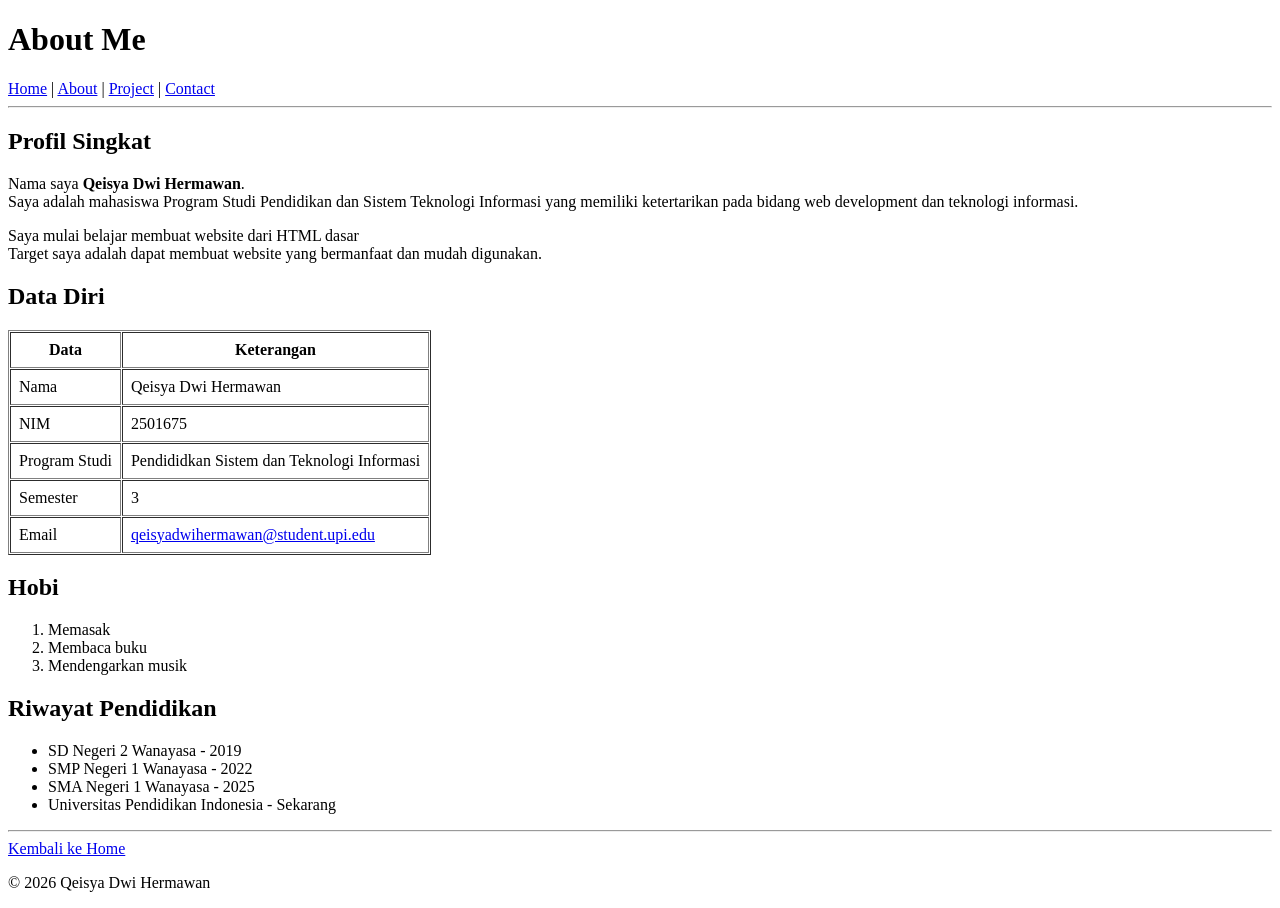
==== about.html @ 2928fd0a "memperbaharui" ====
<!doctype html>
<html lang="id">
  <head>
    <meta charset="UTF-8" />
    <title>About Me</title>
  </head>
  <body>
    <h1>About Me</h1>
    <a href="home.html">Home</a> | <a href="about.html">About</a> |
    <a href="project.html">Project</a> |
    <a href="contact.html">Contact</a>
    <hr />
    <h2>Profil Singkat</h2>
    <p>
      Nama saya <strong>Qeisya Dwi Hermawan</strong>.<br />
      Saya adalah mahasiswa Program Studi Pendidikan dan Sistem Teknologi
      Informasi yang memiliki ketertarikan pada bidang web development dan
      teknologi informasi.
    </p>
    <p>
      Saya mulai belajar membuat website dari HTML dasar<br />
      Target saya adalah dapat membuat website yang bermanfaat dan mudah
      digunakan.
    </p>

    <h2>Data Diri</h2>
    <table border="1" cellspacing="1" cellpadding="8">
      <tr>
        <th>Data</th>
        <th>Keterangan</th>
      </tr>
      <tr>
        <td>Nama</td>
        <td>Qeisya Dwi Hermawan</td>
      </tr>
      <tr>
        <td>NIM</td>
        <td>2501675</td>
      </tr>
      <tr>
        <td>Program Studi</td>
        <td>Pendididkan Sistem dan Teknologi Informasi</td>
      </tr>
      <tr>
        <td>Semester</td>
        <td>3</td>
      </tr>
      <tr>
        <td>Email</td>
        <td>
          <a href="mailto:qeisyadwihermawan@student.upi.edu"
            >qeisyadwihermawan@student.upi.edu</a
          >
        </td>
      </tr>
    </table>

    <h2>Hobi</h2>
    <ol>
      <li>Memasak</li>
      <li>Membaca buku</li>
      <li>Mendengarkan musik</li>
    </ol>

    <h2>Riwayat Pendidikan</h2>
    <ul>
      <li>SD Negeri 2 Wanayasa - 2019</li>
      <li>SMP Negeri 1 Wanayasa - 2022</li>
      <li>SMA Negeri 1 Wanayasa - 2025</li>
      <li>Universitas Pendidikan Indonesia - Sekarang</li>
    </ul>
    <hr />

    <a href="home.html">Kembali ke Home</a>
    <p>&copy; 2026 Qeisya Dwi Hermawan</p>
  </body>
</html>
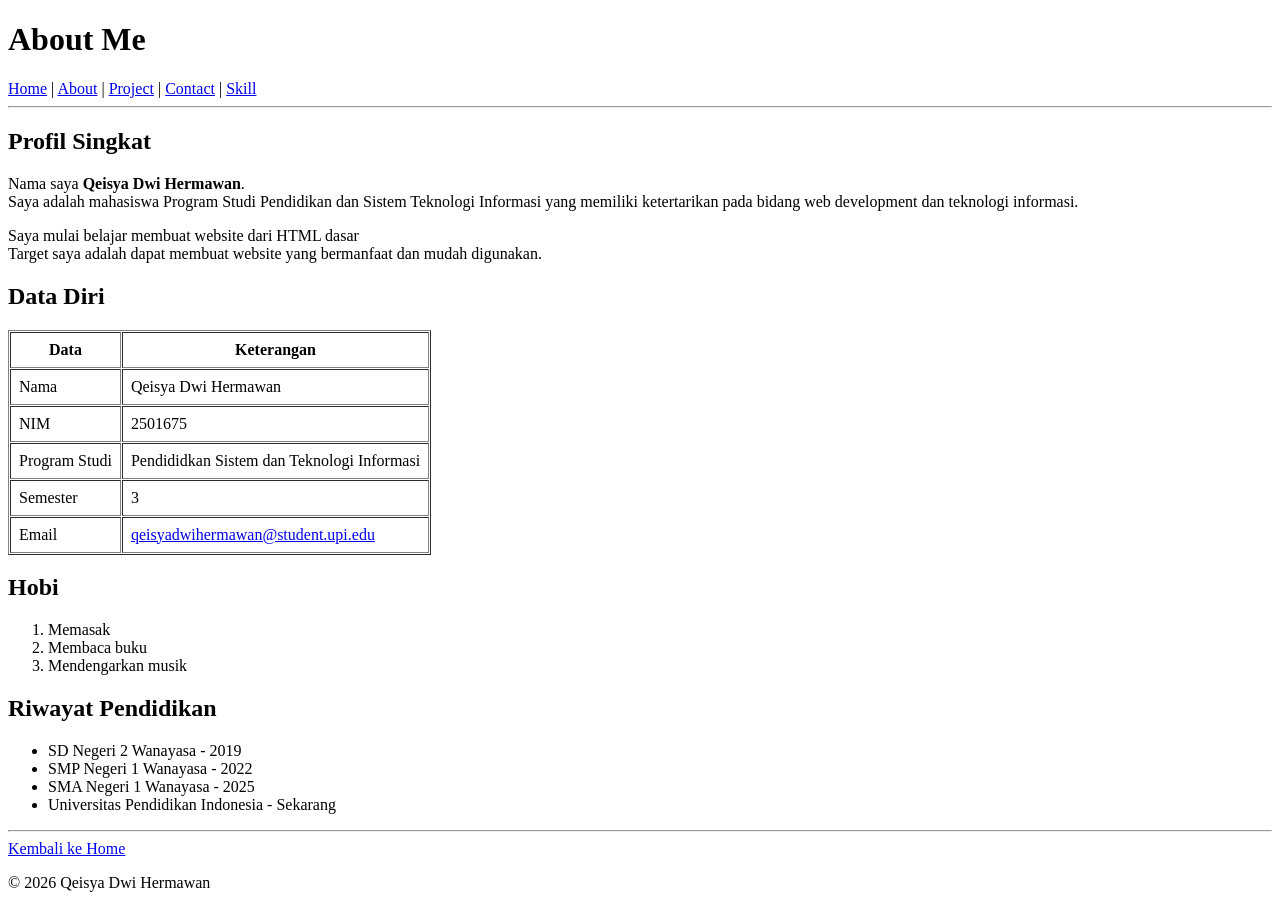
==== commit a2f496a9: "Membuat tab skill" ====
--- a/about.html
+++ b/about.html
@@ -6,9 +6,9 @@
   </head>
   <body>
     <h1>About Me</h1>
-    <a href="home.html">Home</a> | <a href="about.html">About</a> |
-    <a href="project.html">Project</a> |
-    <a href="contact.html">Contact</a>
+    <a href="index.html">Home</a> | <a href="about.html">About</a> |
+    <a href="project.html">Project</a> | <a href="contact.html">Contact</a> |
+    <a href="skill.html">Skill</a>
     <hr />
     <h2>Profil Singkat</h2>
     <p>
@@ -71,7 +71,7 @@
     </ul>
     <hr />
 
-    <a href="home.html">Kembali ke Home</a>
+    <a href="index.html">Kembali ke Home</a>
     <p>&copy; 2026 Qeisya Dwi Hermawan</p>
   </body>
 </html>
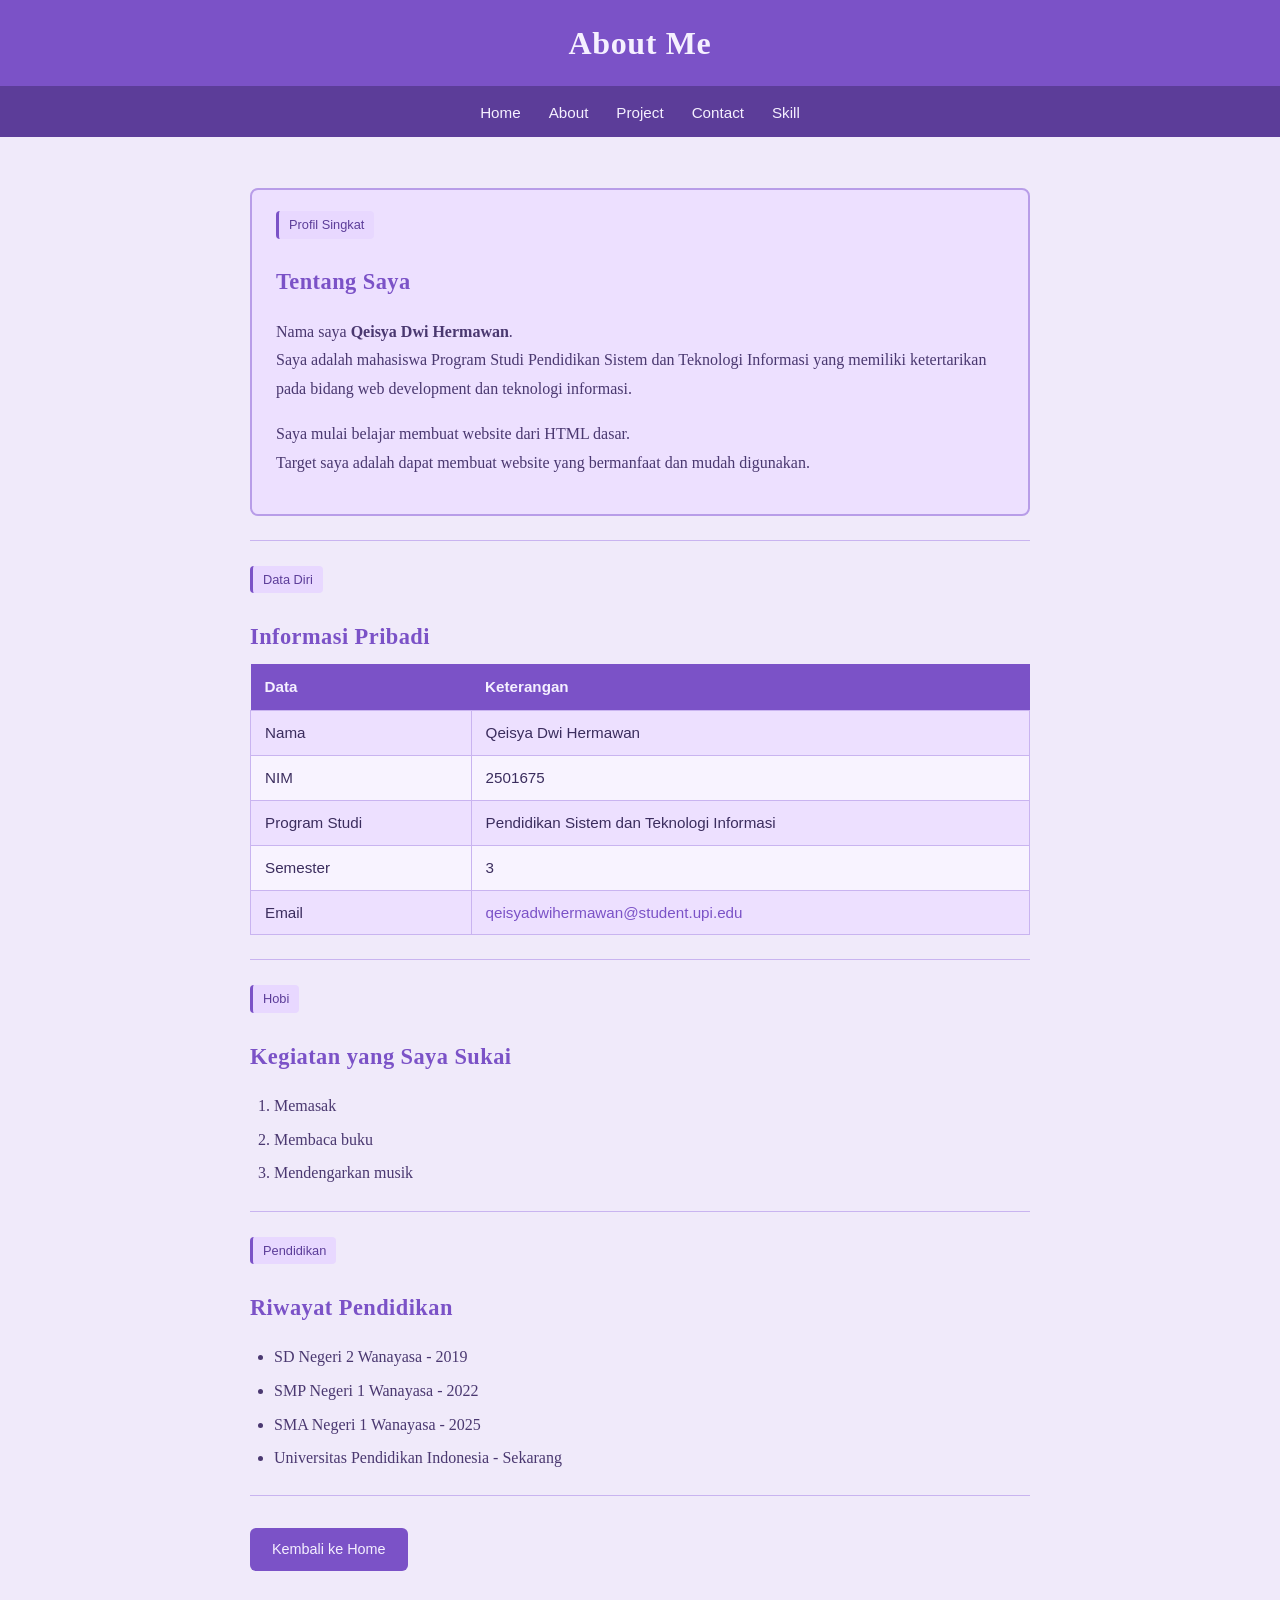
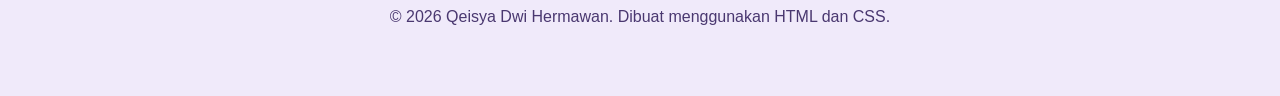
==== commit fd862dae: "Menambahkan style.css pada setiap page" ====
--- a/about.html
+++ b/about.html
@@ -2,76 +2,107 @@
 <html lang="id">
   <head>
     <meta charset="UTF-8" />
-    <title>About Me</title>
+    <meta name="viewport" content="width=device-width, initial-scale=1.0" />
+    <title>About - Qeisya Dwi Hermawan</title>
+    <link rel="stylesheet" href="style.css" />
   </head>
   <body>
-    <h1>About Me</h1>
-    <a href="index.html">Home</a> | <a href="about.html">About</a> |
-    <a href="project.html">Project</a> | <a href="contact.html">Contact</a> |
-    <a href="skill.html">Skill</a>
-    <hr />
-    <h2>Profil Singkat</h2>
-    <p>
-      Nama saya <strong>Qeisya Dwi Hermawan</strong>.<br />
-      Saya adalah mahasiswa Program Studi Pendidikan dan Sistem Teknologi
-      Informasi yang memiliki ketertarikan pada bidang web development dan
-      teknologi informasi.
-    </p>
-    <p>
-      Saya mulai belajar membuat website dari HTML dasar<br />
-      Target saya adalah dapat membuat website yang bermanfaat dan mudah
-      digunakan.
-    </p>
 
-    <h2>Data Diri</h2>
-    <table border="1" cellspacing="1" cellpadding="8">
-      <tr>
-        <th>Data</th>
-        <th>Keterangan</th>
-      </tr>
-      <tr>
-        <td>Nama</td>
-        <td>Qeisya Dwi Hermawan</td>
-      </tr>
-      <tr>
-        <td>NIM</td>
-        <td>2501675</td>
-      </tr>
-      <tr>
-        <td>Program Studi</td>
-        <td>Pendididkan Sistem dan Teknologi Informasi</td>
-      </tr>
-      <tr>
-        <td>Semester</td>
-        <td>3</td>
-      </tr>
-      <tr>
-        <td>Email</td>
-        <td>
-          <a href="mailto:qeisyadwihermawan@student.upi.edu"
-            >qeisyadwihermawan@student.upi.edu</a
-          >
-        </td>
-      </tr>
-    </table>
+    <div id="header">
+      <h1>About Me</h1>
+    </div>
 
-    <h2>Hobi</h2>
-    <ol>
-      <li>Memasak</li>
-      <li>Membaca buku</li>
-      <li>Mendengarkan musik</li>
-    </ol>
+    <div class="nav-bar">
+      <a href="index.html">Home</a>
+      <a href="about.html">About</a>
+      <a href="project.html">Project</a>
+      <a href="contact.html">Contact</a>
+      <a href="skill.html">Skill</a>
+    </div>
 
-    <h2>Riwayat Pendidikan</h2>
-    <ul>
-      <li>SD Negeri 2 Wanayasa - 2019</li>
-      <li>SMP Negeri 1 Wanayasa - 2022</li>
-      <li>SMA Negeri 1 Wanayasa - 2025</li>
-      <li>Universitas Pendidikan Indonesia - Sekarang</li>
-    </ul>
-    <hr />
+    <div class="container">
 
-    <a href="index.html">Kembali ke Home</a>
-    <p>&copy; 2026 Qeisya Dwi Hermawan</p>
+      <div class="kartu-info">
+        <span class="label-section">Profil Singkat</span>
+        <h2>Tentang Saya</h2>
+        <p>
+          Nama saya <strong>Qeisya Dwi Hermawan</strong>.<br />
+          Saya adalah mahasiswa Program Studi Pendidikan Sistem dan Teknologi
+          Informasi yang memiliki ketertarikan pada bidang web development dan
+          teknologi informasi.
+        </p>
+        <p>
+          Saya mulai belajar membuat website dari HTML dasar.<br />
+          Target saya adalah dapat membuat website yang bermanfaat dan mudah
+          digunakan.
+        </p>
+      </div>
+
+      <hr />
+
+      <span class="label-section">Data Diri</span>
+      <h2>Informasi Pribadi</h2>
+      <table>
+        <tr>
+          <th>Data</th>
+          <th>Keterangan</th>
+        </tr>
+        <tr>
+          <td>Nama</td>
+          <td>Qeisya Dwi Hermawan</td>
+        </tr>
+        <tr>
+          <td>NIM</td>
+          <td>2501675</td>
+        </tr>
+        <tr>
+          <td>Program Studi</td>
+          <td>Pendidikan Sistem dan Teknologi Informasi</td>
+        </tr>
+        <tr>
+          <td>Semester</td>
+          <td>3</td>
+        </tr>
+        <tr>
+          <td>Email</td>
+          <td>
+            <a href="mailto:qeisyadwihermawan@student.upi.edu">
+              qeisyadwihermawan@student.upi.edu
+            </a>
+          </td>
+        </tr>
+      </table>
+
+      <hr />
+
+      <span class="label-section">Hobi</span>
+      <h2>Kegiatan yang Saya Sukai</h2>
+      <ol>
+        <li>Memasak</li>
+        <li>Membaca buku</li>
+        <li>Mendengarkan musik</li>
+      </ol>
+
+      <hr />
+
+      <span class="label-section">Pendidikan</span>
+      <h2>Riwayat Pendidikan</h2>
+      <ul>
+        <li>SD Negeri 2 Wanayasa - 2019</li>
+        <li>SMP Negeri 1 Wanayasa - 2022</li>
+        <li>SMA Negeri 1 Wanayasa - 2025</li>
+        <li>Universitas Pendidikan Indonesia - Sekarang</li>
+      </ul>
+
+      <hr />
+
+      <a href="index.html" class="tombol-aksi">Kembali ke Home</a>
+
+      <div class="footer">
+        <p>&copy; 2026 Qeisya Dwi Hermawan. Dibuat menggunakan HTML dan CSS.</p>
+      </div>
+
+    </div>
+
   </body>
 </html>
--- a/style.css
+++ b/style.css
@@ -0,0 +1,422 @@
+/* ===========================
+   style.css - Personal Website
+   Qeisya Dwi Hermawan
+   =========================== */
+
+/* ============================================
+   1. ELEMENT SELECTOR
+   Menargetkan semua elemen dengan nama tag
+   ============================================ */
+
+body {
+    font-family: 'Georgia', serif;
+    background-color: rgb(240, 234, 250);
+    color: rgb(59, 45, 94);
+    margin: 0;
+    padding: 0;
+    line-height: 1.7;
+}
+
+h1 {
+    font-size: 2rem;
+    color: rgb(92, 61, 153);
+    text-align: center;
+    margin-bottom: 0.3rem;
+}
+
+h2 {
+    font-size: 1.4rem;
+    color: rgb(123, 82, 199);
+    margin-bottom: 0.5rem;
+}
+
+h3 {
+    font-size: 1.1rem;
+    color: rgb(92, 61, 153);
+    margin-bottom: 0.4rem;
+}
+
+p {
+    font-size: 1rem;
+    color: rgb(74, 56, 112);
+    line-height: 1.8;
+}
+
+a {
+    color: rgb(123, 82, 199);
+    text-decoration: none;
+    transition: color 0.3s ease;
+}
+
+a:hover {
+    color: rgb(92, 61, 153);
+    text-decoration: underline;
+}
+
+ul, ol {
+    padding-left: 1.5rem;
+}
+
+li {
+    margin-bottom: 0.4rem;
+    color: rgb(74, 56, 112);
+}
+
+hr {
+    border: none;
+    border-top: 1px solid rgb(201, 180, 240);
+    margin: 1.5rem 0;
+}
+
+table {
+    border-collapse: collapse;
+    width: 100%;
+    font-family: 'Arial', sans-serif;
+    font-size: 0.95rem;
+}
+
+th {
+    background-color: rgb(123, 82, 199);
+    color: #f5f0ff;
+    padding: 10px 14px;
+    text-align: left;
+}
+
+td {
+    padding: 9px 14px;
+    color: rgb(59, 45, 94);
+    border: 1px solid rgb(201, 180, 240);
+}
+
+tr:nth-child(even) {
+    background-color: rgb(237, 224, 255);
+}
+
+tr:nth-child(odd) {
+    background-color: rgb(248, 243, 255);
+}
+
+input[type="text"],
+input[type="email"],
+input[type="tel"],
+input[type="date"],
+select,
+textarea {
+    font-family: 'Arial', sans-serif;
+    font-size: 0.9rem;
+    border: 1.5px solid rgb(184, 157, 232);
+    border-radius: 6px;
+    padding: 6px 10px;
+    color: rgb(59, 45, 94);
+    background-color: rgb(250, 247, 255);
+    transition: border-color 0.3s ease;
+}
+
+input[type="text"]:focus,
+input[type="email"]:focus,
+input[type="tel"]:focus,
+input[type="date"]:focus,
+select:focus,
+textarea:focus {
+    border-color: rgb(123, 82, 199);
+    outline: none;
+}
+
+/* ============================================
+   2. GROUPING SELECTOR
+   Menerapkan gaya yang sama ke beberapa
+   elemen sekaligus
+   ============================================ */
+
+h1, h2, h3 {
+    font-weight: bold;
+    letter-spacing: 0.02em;
+}
+
+input[type="submit"],
+input[type="reset"] {
+    font-family: 'Arial', sans-serif;
+    font-size: 0.9rem;
+    padding: 8px 22px;
+    border: none;
+    border-radius: 6px;
+    cursor: pointer;
+    transition: background-color 0.3s ease, transform 0.2s ease;
+}
+
+/* ============================================
+   3. ID SELECTOR
+   Menargetkan elemen unik per halaman
+   ============================================ */
+
+#header {
+    background-color: rgb(123, 82, 199);
+    padding: 16px 0;
+    text-align: center;
+    border-bottom: 3px solid rgb(92, 61, 153);
+}
+
+#header h1 {
+    color: rgb(245, 240, 255);
+    margin: 0;
+}
+
+/* Foto profil di halaman Home */
+#foto-profil {
+    display: block;
+    width: 200px;
+    height: 200px;
+    object-fit: cover;
+    border-radius: 50%;
+    border: 4px solid rgb(123, 82, 199);
+    padding: 4px;
+    margin: 1rem auto 0.5rem auto;
+    background-color: rgb(232, 216, 255);
+    animation: fadeIn 1.5s ease forwards;
+}
+
+/* Tombol kirim form di halaman Contact */
+#tombol-kirim {
+    background-color: rgb(123, 82, 199);
+    color: rgb(245, 240, 255);
+}
+
+#tombol-kirim:hover {
+    background-color: rgb(92, 61, 153);
+    transform: translateY(-2px);
+}
+
+#tombol-reset {
+    background-color: rgb(232, 216, 255);
+    color: rgb(92, 61, 153);
+}
+
+#tombol-reset:hover {
+    background-color: rgb(201, 180, 240);
+    transform: translateY(-2px);
+}
+
+/* ============================================
+   4. CLASS SELECTOR
+   Komponen yang dipakai berulang di semua hal
+   ============================================ */
+
+/* Kontainer utama konten */
+.container {
+    max-width: 780px;
+    margin: 0 auto;
+    padding: 2rem 1.5rem;
+}
+
+/* Navigasi */
+.nav-bar {
+    background-color: rgb(92, 61, 153);
+    padding: 10px 0;
+    text-align: center;
+}
+
+.nav-bar a {
+    color: rgb(245, 240, 255);
+    text-decoration: none;
+    margin: 0 12px;
+    font-size: 0.95rem;
+    font-family: 'Arial', sans-serif;
+    transition: color 0.3s ease;
+}
+
+.nav-bar a:hover {
+    color: rgb(226, 201, 255);
+    text-decoration: underline;
+}
+
+/* Bagian perkenalan di Home */
+.perkenalan {
+    text-align: center;
+    margin-bottom: 1.5rem;
+}
+
+.perkenalan p {
+    font-size: 1rem;
+    color: rgb(74, 56, 112);
+}
+
+/* Kartu info (box model: padding + border + margin) */
+.kartu-info {
+    background-color: rgb(237, 224, 255);
+    border: 2px solid rgb(184, 157, 232);
+    border-radius: 8px;
+    padding: 20px 24px;
+    margin: 1.2rem 0;
+}
+
+/* Daftar skill dengan flexbox di Home */
+.daftar-skill {
+    display: flex;
+    justify-content: center;
+    flex-wrap: wrap;
+    gap: 12px;
+    padding: 0;
+    list-style: none;
+    margin: 0.8rem 0;
+}
+
+.daftar-skill li {
+    background-color: rgb(123, 82, 199);
+    color: rgb(245, 240, 255);
+    padding: 8px 18px;
+    border-radius: 20px;
+    font-size: 0.9rem;
+    font-family: 'Arial', sans-serif;
+    transition: background-color 0.3s ease, transform 0.3s ease;
+}
+
+.daftar-skill li:hover {
+    background-color: rgb(92, 61, 153);
+    transform: translateY(-3px);
+}
+
+/* Kartu project di halaman Project */
+.kartu-project {
+    background-color: rgb(250, 247, 255);
+    border: 2px solid rgb(201, 180, 240);
+    border-radius: 8px;
+    padding: 18px 22px;
+    margin: 1.2rem 0;
+    transition: box-shadow 0.3s ease, transform 0.3s ease;
+}
+
+.kartu-project:hover {
+    box-shadow: 0 4px 16px rgba(123, 82, 199, 0.15);
+    transform: translateY(-3px);
+}
+
+.kartu-project img {
+    display: block;
+    width: 100%;
+    max-width: 260px;
+    height: 160px;
+    object-fit: cover;
+    border-radius: 6px;
+    border: 2px solid rgb(184, 157, 232);
+    margin-bottom: 0.8rem;
+}
+
+/* Daftar teknologi di halaman Project (flexbox) */
+.daftar-teknologi {
+    display: flex;
+    flex-wrap: wrap;
+    gap: 10px;
+    list-style: none;
+    padding: 0;
+    margin: 0.6rem 0 1rem 0;
+}
+
+.daftar-teknologi li {
+    background-color: rgb(237, 224, 255);
+    color: rgb(92, 61, 153);
+    padding: 5px 14px;
+    border-radius: 16px;
+    font-size: 0.88rem;
+    font-family: 'Arial', sans-serif;
+    border: 1px solid rgb(184, 157, 232);
+    transition: background-color 0.3s ease;
+}
+
+.daftar-teknologi li:hover {
+    background-color: rgb(201, 180, 240);
+}
+
+/* Kartu kemampuan di halaman Skill (flexbox) */
+.kelompok-skill {
+    display: flex;
+    justify-content: flex-start;
+    flex-wrap: wrap;
+    gap: 10px;
+    list-style: none;
+    padding: 0;
+    margin: 0.6rem 0;
+}
+
+.kelompok-skill li {
+    background-color: rgb(123, 82, 199);
+    color: rgb(245, 240, 255);
+    padding: 7px 16px;
+    border-radius: 18px;
+    font-size: 0.9rem;
+    font-family: 'Arial', sans-serif;
+    transition: background-color 0.3s ease, transform 0.25s ease;
+}
+
+.kelompok-skill li:hover {
+    background-color: rgb(92, 61, 153);
+    transform: translateY(-2px);
+}
+
+/* Label section di halaman About */
+.label-section {
+    display: inline-block;
+    background-color: rgb(232, 216, 255);
+    color: rgb(92, 61, 153);
+    font-family: 'Arial', sans-serif;
+    font-size: 0.8rem;
+    padding: 3px 10px;
+    border-radius: 4px;
+    margin-bottom: 0.4rem;
+    border-left: 3px solid rgb(123, 82, 199);
+}
+
+/* Blok info kontak */
+.info-kontak {
+    background-color: rgb(237, 224, 255);
+    border: 2px solid rgb(184, 157, 232);
+    border-radius: 8px;
+    padding: 16px 22px;
+    margin: 1rem 0;
+}
+
+/* Tombol kembali / link aksi */
+.tombol-aksi {
+    display: inline-block;
+    background-color: rgb(123, 82, 199);
+    color: rgb(245, 240, 255);
+    padding: 9px 22px;
+    border-radius: 6px;
+    font-family: 'Arial', sans-serif;
+    font-size: 0.9rem;
+    text-decoration: none;
+    margin-top: 0.5rem;
+    transition: background-color 0.3s ease, transform 0.2s ease;
+}
+
+.tombol-aksi:hover {
+    background-color: #5c3d99;
+    color: rgb(245, 240, 255);
+    text-decoration: none;
+    transform: translateY(-2px);
+}
+
+/* Footer */
+.footer {
+    text-align: center;
+    padding: 1rem 0;
+    color: rgb(123, 82, 199);
+    font-size: 0.88rem;
+    font-family: 'Arial', sans-serif;
+}
+
+/* ============================================
+   CHALLENGE: @keyframes fadeIn
+   Foto profil muncul perlahan saat
+   halaman pertama kali dibuka
+   ============================================ */
+
+@keyframes fadeIn {
+    from {
+        opacity: 0;
+        transform: scale(0.92);
+    }
+    to {
+        opacity: 1;
+        transform: scale(1);
+    }
+}
